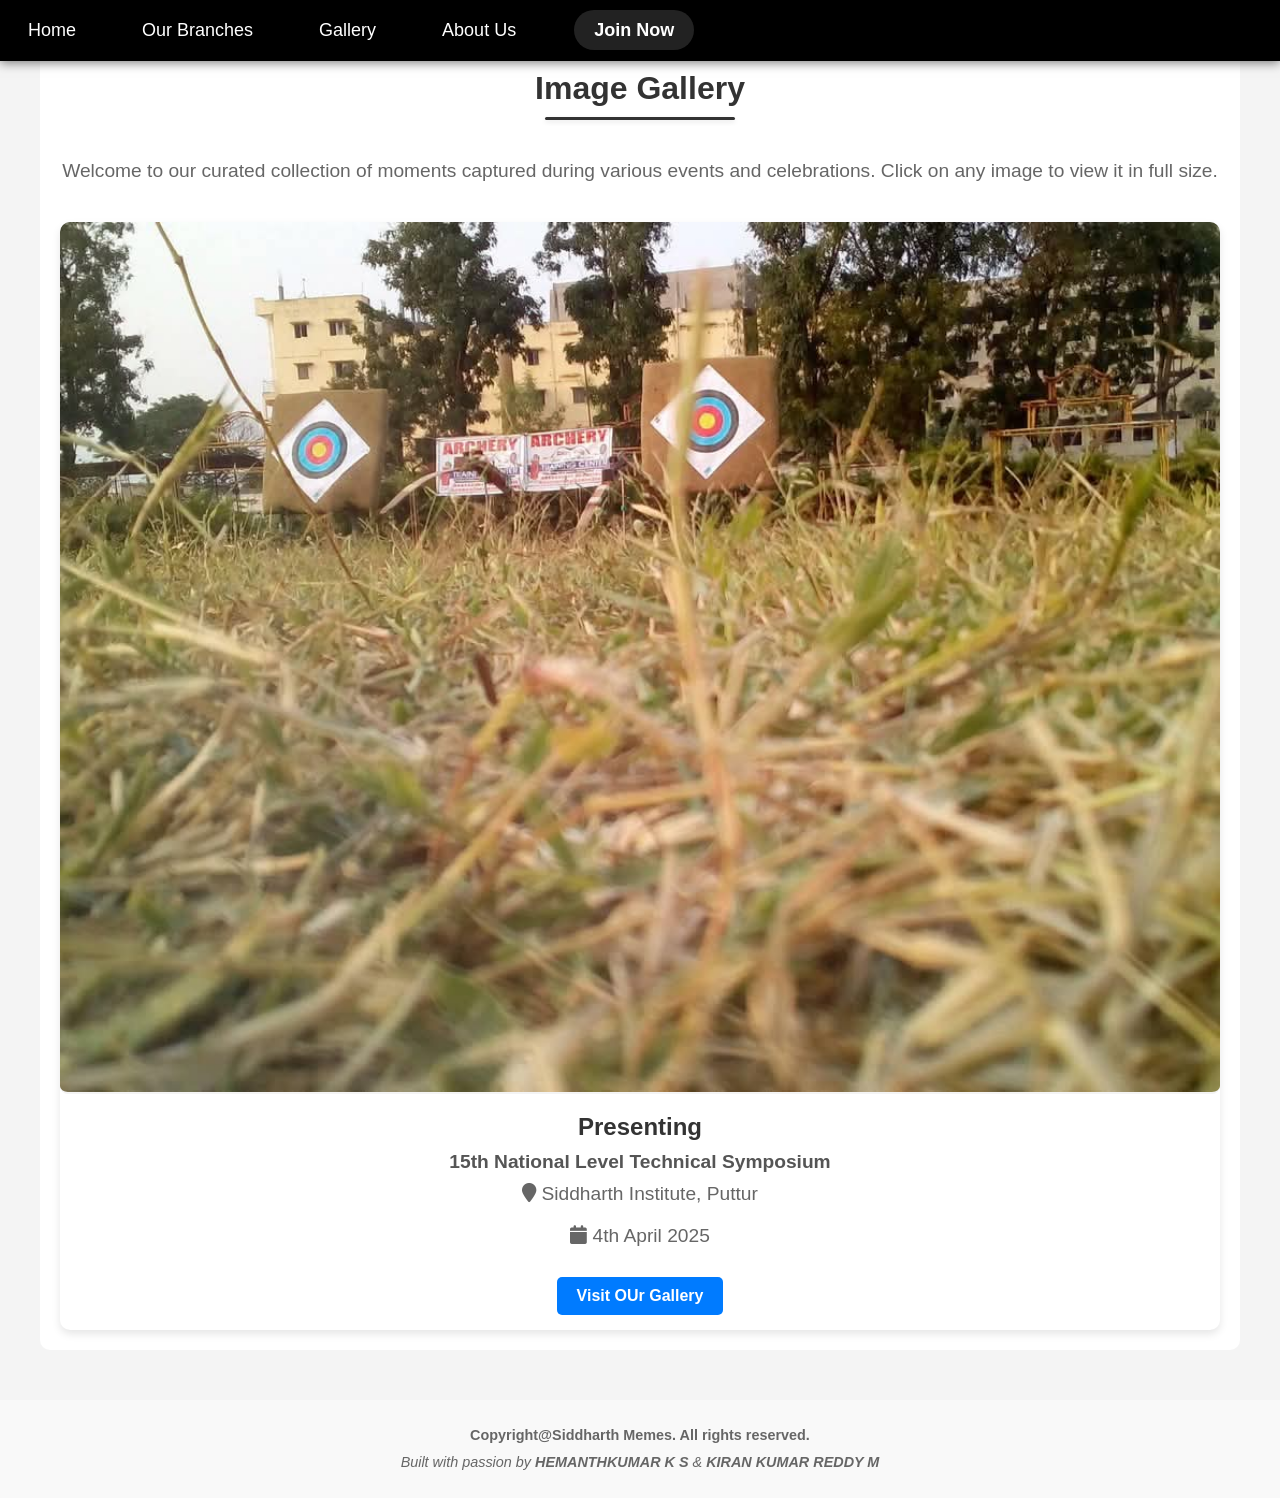
==== gallery.html @ 9c1a4961 "Add files via upload" ====
<!DOCTYPE html>
<html lang="en">

<head>
    <meta charset="UTF-8">
    <meta name="viewport" content="width=device-width, initial-scale=1.0">
    <title>Image Gallery</title>
    <link rel="stylesheet" href="styles.css">
    <link rel="stylesheet" href="https://cdnjs.cloudflare.com/ajax/libs/font-awesome/6.7.2/css/all.min.css"
        integrity="sha512-Evv84Mr4kqVGRNSgIGL/F/aIDqQb7xQ2vcrdIwxfjThSH8CSR7PBEakCr51Ck+w+/U6swU2Im1vVX0SVk9ABhg=="
        crossorigin="anonymous" referrerpolicy="no-referrer" />
    <link rel="stylesheet" href="gallery.css">
</head>

<body>
    <nav>
        <div class="menu-toggle" id="mobile-menu">
            <span class="bar"></span>
            <span class="bar"></span>
            <span class="bar"></span>
        </div>
        <ul class="nav-list">
            <li><a href="index.html">Home</a></li>
            <li><a href="index.html#events">Our Branches</a></li>
            <li><a href="gallery.html">Gallery</a></li>
            <li><a href="index.html#about">About Us</a></li>
            <li><a href="https://www.instagram.com/siddhartha_memes/" target="_blank" class="join">Join Now</a></li>
        </ul>
        <script>
            function scrollToSection(event, sectionId) {
                event.preventDefault();
                const section = document.getElementById(sectionId);
                if (section) {
                    section.scrollIntoView({ behavior: 'smooth' });
                }
            }
        </script>
    </nav>
    <section class="gallery">
        <h2>Image Gallery</h2>
        <p>Welcome to our curated collection of moments captured during various events and celebrations. Click on any image to view it in full size.</p>
    <div class="gallery-event-cards-container">
        <div class="gallery-event-card">
            <img src="images/WhatsApp Image 2025-04-28 at 11.17.33.jpeg" alt="Siddharth Quest 2K25" class="event-image">
            <div class="event-details">
                <h3>Presenting</h3>
                <h4>15th National Level Technical Symposium</h4>
                <p><i class="fa fa-map-marker"></i> Siddharth Institute, Puttur</p>
                <p><i class="fa fa-calendar"></i> 4th April 2025</p>
                <a href="SiddarthQuest2k25.html" class="register-button">Visit OUr Gallery</a>
            </div>
        </div>
    </section>


    <footer>
        <p>Copyright@Siddharth Memes. All rights reserved.</p>
        <p>Built with passion by <a href="https://www.linkedin.com/in/hemanthkumar-k-s?utm_source=share&utm_campaign=share_via&utm_content=profile&utm_medium=android_app" target="_blank" class="footer-link-director"> HEMANTHKUMAR K S </a> & <a href="https://www.linkedin.com/in/kiran-kumar-reddy-4a4455274?utm_source=share&utm_campaign=share_via&utm_content=profile&utm_medium=android_app"  target="_blank" class="footer-link-director"> KIRAN KUMAR REDDY M </a></p>
    </footer>
    <script src="script.js"></script>
</body>

</html>
---- styles.css ----
* {
    margin: 0;
    padding: 0;
    box-sizing: border-box;
    font-family: Arial, sans-serif;
}

body {
    overflow-x: hidden;
}
nav {
    background-color: rgba(0, 0, 0, 1);
    padding: 20px;
    width: 100%;
    top: 0;
    z-index: 10;
    position: fixed;
    display: flex;
    justify-content: space-between;
    align-items: center;
    transition: background-color 0.3s;
    box-shadow: 0 2px 10px rgba(0, 0, 0, 0.5);
    backdrop-filter: blur(10px);
}
nav ul {
    display: flex;
    list-style: none;
    justify-content: center;
    align-items: center;
    margin: 0;
    padding: 0;
    flex-wrap: wrap;
    gap: 20px;
}

nav ul li {
    margin-right: 30px;
}

nav ul li a {
    color: white;
    text-decoration: none;
    font-size: 18px;
    padding: 5px 8px;
}

nav ul li a:hover {
    background-color: #444;
    color: white;
    border-radius: 5px;
}

.join {
    background-color: #222;
    color: white;
    padding: 10px 20px;
    border-radius: 30px;
    font-size: 18px;
    text-decoration: none;
    font-weight: bold;
    transition: background-color 0.3s;
}

.join:hover {
    background-color: #444;
    border-radius: 30px;

}

.menu-toggle {
    display: none;
    flex-direction: column;
    cursor: pointer;
    gap: 5px;
    position: absolute;
    top: 15px;
    right: 20px;
}

.menu-toggle .bar {
    width: 25px;
    height: 3px;
    background-color: white;
    border-radius: 2px;
}
.close-icon{
    display: none;
    flex-direction: column;
    cursor: pointer;
    gap: 5px;
    position: absolute;
    top: 15px;
    right: 20px;
    color: white;
}
.nav-list {
    display: flex;
    flex-direction: row;
    justify-content: center;
    align-items: center;
}

.nav-list.active {
    display: flex;
    flex-direction: column;
    position: absolute;
    top: 40px;
    left: 0;
    width: 100%;
    background-color: rgba(0, 0, 0, 0.9);
    padding: 20px 0;
    z-index: 100;
}
.nav-list.active li {
    margin: 10px 0;
}
.nav-list select {
    background-color: rgba(0, 0, 0, 0.9);
    color: white;
    border: none;
    padding: 8px;
    border-radius: 5px;
    font-size: 18px;
    cursor: pointer;
    /* appearance: none; */
    outline: none;
    transition: background-color 0.3s ease, color 0.3s ease;
}
.nav-list select:hover {
    background-color: #444;
}
.nav-list select option {
    background-color: #222;
    color: white;
}
.hero {
    height: 100vh;
    display: flex;
    flex-direction: column;
    justify-content: center;
    align-items: center;
    text-align: center;
    color: rgb(255, 255, 255);
    position: relative;
}
.video-container {
    position: absolute;
    top: 0;
    left: 0;
    width: 100%;
    height: 100%;
    overflow: hidden;
    z-index: -1;
}

.video-container video {
    width: 100%;
    height: 100%;
    object-fit: cover;
}

.hero::before {
    content: "";
    position: absolute;
    top: 0;
    left: 0;
    width: 100%;
    height: 100%;
    /* background-color: rgba(0, 0, 0, 0.1); */
}

.hero-content {
    position: relative;
    z-index: 1;
    max-width: 800px;
    padding: 0 20px;
}

.hero h1 {
    font-size: 3.5rem;
    margin-bottom: 20px;
}

.hero h2 {
    font-size: 2rem;
    margin-bottom: 30px;
}

.cta-button {
    display: inline-block;
    background-color: white;
    color: black;
    padding: 15px 30px;
    border-radius: 30px;
    font-size: 1.5rem;
    font-weight: bold;
    text-decoration: none;
    margin-top: 20px;
    border: 2px solid white;
    box-shadow: 0 0 10px rgba(255, 255, 255, 0.7);
}

.social-media {
    display: flex;
    justify-content: center;
    align-items: center;
    gap: 20px;
    margin: 20px 0;
}

.social-icon {
    color: white;
    font-size: 2rem;
    text-decoration: none;
    transition: transform 0.3s ease, color 0.3s ease;
    position: relative;
    z-index: 1;
}

.social-icon:hover {
    transform: scale(1.2);
    color: #ff4500; /* Change to your desired hover color */
}
.features {
    padding: 50px 20px;
    background-color: white;
}

.features h2 {
    text-align: center;
    font-size: 2.5rem;
    margin-bottom: 50px;
}

.feature-cards {
    display: flex;
    flex-wrap: wrap;
    justify-content: center;
    gap: 30px;
}

.feature-card {
    background-color: #f9f9f9;
    border-radius: 20px;
    padding: 30px;
    box-shadow: 0 5px 15px rgba(0, 0, 0, 0.1);
    max-width: 350px;
    text-align: center;
}

.feature-card img {
    width: 100px;
    height: 100px;
    margin-bottom: 20px;
}

.feature-card h3 {
    font-size: 1.5rem;
    margin-bottom: 15px;
}

.feature-card p {
    font-size: 1rem;
    line-height: 1.5;
}

.stats {
    background-color: #333;
    color: white;
    padding: 30px 20px;
    text-align: center;
}

.stats-container {
    display: flex;
    justify-content: space-around;
    flex-wrap: wrap;
}

.stat {
    margin: 20px;
}

.stat-number {
    font-size: 3rem;
    font-weight: bold;
    margin-bottom: 10px;
}

.stat-label {
    font-size: 1.2rem;
}

.events {
    text-align: center;
    padding: 20px;
}

.events h2 {
    font-size: 2rem;
    margin-bottom: 10px;
}

.events p {
    font-size: 1.2rem;
    margin-bottom: 40px;
}

/* Scrollable container */
.scroll-container {
    position: relative;
    display: flex;
    align-items: center;
    justify-content: center;
    max-width: 100%;
    overflow: hidden;
}

/* Horizontal scrolling area */
.events-container {
    display: flex;
    gap: 20px;
    overflow-x: auto;
    white-space: nowrap;
    scroll-behavior: smooth;
    padding-bottom: 10px;
    max-width: 90%;
}

.events-container::-webkit-scrollbar {
    display: block;
}

/* Event Card */
.event-card {
    background-color: white;
    border-radius: 20px;
    overflow: hidden;
    width: 400px;
    height: 500px;
    flex: 0 0 auto;
    text-align: left;
    color: black;
    box-shadow: 0 5px 15px rgba(0, 0, 0, 0.1);
    scroll-snap-align: start;
    padding: 10px;
}

.event-image {
    width: 100%;
    /* height: 200px; */
    object-fit: cover;
}

.event-details {
    padding: 20px;
}

.event-details h3 {
    font-size: 1.5rem;
    margin-bottom: 10px;
}

.event-details h4 {
    font-size: 1.2rem;
    margin-bottom: 15px;
}

.event-details p {
    font-size: 1rem;
    margin-bottom: 10px;
}
.register-open-button{
    background-color: blue;
    display: inline-block;
    text-decoration: none;
    padding: 10px 15px;
    color: white;
    border-radius: 5px;
    font-weight: bold;
}
.register-open-button:hover {
    background-color: #0056b3;
}
.register-closed-button {
    background-color: #666;
    display: inline-block;
    text-decoration: none;
    padding: 10px 15px;
    color: white;
    border-radius: 5px;
    font-weight: bold;
}

.register-closed-button:hover {
    background-color: #d43f3f;
}

/* Scroll Buttons */
.scroll-button {
    position: absolute;
    background-color: #666;
    color: #f9f9f9;
    border: none;
    padding: 8px 14px;
    cursor: pointer;
    font-size: 20px;
    border-radius: 50%;
    transition: background 0.3s;
}

.scroll-button:hover {
    background-color: rgb(109, 104, 104);
}

.left {
    left: 10px;
}

.right {
    right: 10px;
}
footer {
    background-color: #f9f9f9;
    padding: 20px;
    text-align: center;
    font-size: 0.9rem;
    color: #666;
    line-height: 1.5;
}

footer p {
    margin: 5px 0;
}

footer p:first-child {
    font-weight: bold;
}

footer p:last-child {
    font-style: italic;
}
/* Responsive styles */
@media (max-width: 768px) {
    .event-card {
        max-width: 100%;
        margin: 10px 0;
    }

    .events h3 {
        font-size: 1.8rem;
    }

    .events h4 {
        font-size: 1.3rem;
    }

    .events p {
        font-size: 1rem;
    }

    .event-details h3 {
        font-size: 1.5rem;
    }

    .event-details h4 {
        font-size: 1.2rem;
    }
}

@media (max-width: 480px) {
    .events h3 {
        font-size: 1.5rem;
    }

    .events h4 {
        font-size: 1.2rem;
    }

    .events p {
        font-size: 0.9rem;
    }

    .event-details h3 {
        font-size: 1.2rem;
    }

    .event-details h4 {
        font-size: 1rem;
    }

    .event-meta-icon {
        font-size: 1.2rem;
    }
}

.register-button {
    display: block;
    background-color: #333;
    color: white;
    padding: 15px;
    border-radius: 10px;
    text-align: center;
    font-size: 1.2rem;
    font-weight: bold;
    text-decoration: none;
    margin-top: 20px;
}

.faqs {
    padding: 50px 20px;
    background-color: white;
}

.faqs h2 {
    text-align: center;
    font-size: 2.5rem;
    margin-bottom: 50px;
}

.faq-container {
    max-width: 800px;
    margin: 0 auto;
}

.faq-item {
    margin-bottom: 20px;
}

.faq-question {
    background-color: #333;
    color: white;
    padding: 15px;
    font-size: 1.2rem;
    cursor: pointer;
    position: relative;
    display: flex;
    justify-content: space-between;
    align-items: center;
}

.faq-question::after {
    content: "▼";
    font-size: 0.8rem;
}

.faq-answer {
    background-color: #f9f9f9;
    padding: 20px;
    font-size: 1rem;
    line-height: 1.5;
    border: 1px solid #ddd;
}

.history {
    background-color: #222;
    color: white;
    padding: 50px 20px;
}

.history h2 {
    font-size: 2.5rem;
    margin-bottom: 30px;
}

.history p {
    font-size: 1rem;
    line-height: 1.6;
    margin-bottom: 15px;
    max-width: 900px;
}

.contact-buttons {
    display: flex;
    flex-wrap: wrap;
    justify-content: space-between;
    max-width: 900px;
    margin: 50px auto;
}

.contact-button {
    background-color: #333;
    color: white;
    padding: 15px 30px;
    border-radius: 30px;
    font-size: 1.2rem;
    text-decoration: none;
    text-align: center;
    min-width: 200px;
    margin: 10px;
}

footer {
    background-color: #f9f9f9;
    padding: 20px;
    text-align: center;
    font-size: 0.9rem;
    color: #666;
}
.footer-link-director{
    text-decoration:none;
    color: #666;
    font-weight: bold;
    transition: color 0.3s;

}
/* Responsive styles */
@media (max-width: 768px) {
    nav ul {
        flex-wrap: wrap;
        justify-content: center;
    }

    nav ul li {
        margin: 5px 10px;
    }

    .menu-toggle,.close-icon {
        display: flex;
    }

    .nav-list {
        display: none;
        flex-direction: column;
    }

    .nav-list.active {
        display: flex;
    }
    .nav-list select {
        padding: 10px 10px;
        background-color: transparent;
    }
    .nav-list select option{
        background-color: #222;
        color: white;
    }

    .hero h1 {
        font-size: 2.5rem;
    }

    .hero h2 {
        font-size: 1.5rem;
    }

    .cta-button {
        font-size: 1.2rem;
        padding: 10px 20px;
    }

    .feature-cards {
        flex-direction: column;
        align-items: center;
    }

    .feature-card {
        width: 100%;
    }

    .stats-container {
        flex-direction: column;
        align-items: center;
    }

    .stat-number {
        font-size: 2.5rem;
    }

    .event-card {
        width: 100%;
    }

    .event-details h3 {
        font-size: 1.5rem;
    }

    .event-details h4 {
        font-size: 1.2rem;
    }

    .faq-container {
        padding: 0 10px;
    }

    .faq-question {
        font-size: 1rem;
    }

    .faq-answer {
        font-size: 0.9rem;
    }

    .history p {
        font-size: 0.9rem;
    }

    .contact-buttons {
        flex-direction: column;
        align-items: center;
    }

    .contact-button {
        width: 100%;
        margin: 10px 0;
    }

    footer {
        font-size: 0.8rem;
    }
}

button, .cta-button, .join, .register-button, .contact-button {
    transition: transform 0.3s ease, background-color 0.3s ease;
}

button:hover, .cta-button:hover, .join:hover, .register-button:hover, .contact-button:hover {
    transform: scale(1.05);
}
@media (max-width: 480px) {
    .nav-list select {
        font-size: 12px;
        padding: 5px 8px;
    }
    .hero h1 {
        font-size: 2rem;
    }

    .hero h2 {
        font-size: 1.2rem;
    }

    .cta-button {
        font-size: 1rem;
        padding: 8px 16px;
    }

    .feature-card img {
        width: 80px;
        height: 80px;
    }

    .feature-card h3 {
        font-size: 1.2rem;
    }

    .feature-card p {
        font-size: 0.9rem;
    }
}
---- gallery.css ----
body {
    font-family: Arial, sans-serif;
    margin: 0;
    padding: 0;
    background-color: #f4f4f4;
}

.gallery {
    margin: 50px auto;
    max-width: 1200px;
    border-radius: 10px;
    background-color: white;
    overflow: hidden;
}
.gallery-event-cards-container {
    display: grid;
    grid-template-columns: repeat(auto-fit, minmax(300px, 1fr));
    gap: 20px;
    padding: 20px;
}

.gallery-event-card {
    background-color: #fff;
    border-radius: 10px;
    box-shadow: 0 4px 8px rgba(0, 0, 0, 0.1);
    overflow: hidden;
    transition: transform 0.3s ease, box-shadow 0.3s ease;
}

.gallery-event-card:hover {
    transform: scale(1.05);
    box-shadow: 0 6px 12px rgba(0, 0, 0, 0.2);
}

.event-image {
    width: 100%;
    height: auto;
    border-bottom: 2px solid #f4f4f4;
}

.event-details {
    padding: 15px;
    text-align: center;
}

.event-details h3 {
    font-size: 1.5em;
    color: #333;
    margin-bottom: 10px;
}

.event-details h4 {
    font-size: 1.2em;
    color: #555;
    margin-bottom: 10px;
}

.event-details p {
    font-size: 1em;
    color: #666;
    margin: 5px 0;
}

.register-button {
    display: inline-block;
    margin-top: 10px;
    padding: 10px 20px;
    font-size: 1em;
    color: #fff;
    background-color: #007BFF;
    border: none;
    border-radius: 5px;
    text-decoration: none;
    transition: background-color 0.3s ease;
}

.register-button:hover {
    background-color: #0056b3;
}
.gallery h2 {
    text-align: center;
    margin: 20px 0;
    font-size: 2em;
    color: #333;
    padding-bottom: 10px;
}

.gallery h2::after {
    content: '';
    display: block;
    width: 190px;
    height: 3px;
    background-color: #333;
    margin: 10px auto;
    border-radius: 2px;
    box-shadow: 0 2px 5px rgba(0, 0, 0, 0.1);

}
.gallery p {
    text-align: center;
    font-size: 1.2em;
    color: #666;
    margin-bottom: 20px;
}
.image-container {
    display: grid;
    grid-template-columns: repeat(auto-fit, minmax(200px, 1fr));
    gap: 15px;
  
}

.gallery img {
    width: 100%;
    height: auto;
    border-radius: 8px;
    cursor: pointer;
    transition: transform 0.3s ease, box-shadow 0.3s ease;
    margin: 0;
}

.gallery img:hover {
    transform: scale(1.05);
    box-shadow: 0 4px 8px rgba(0, 0, 0, 0.2);
}

.modal {
    display: none;
    position: fixed;
    top: 0;
    left: 0;
    width: 100%;
    height: 100%;
    background-color: rgba(0, 0, 0, 0.8);
    justify-content: center;
    align-items: center;
    z-index: 1000;
}

.modal img {
    max-width: 90%;
    max-height: 90%;
    border-radius: 8px;
}
.modal-close {
    position: absolute;
    top: 20px;
    right: 20px;
    font-size: 24px;
    color: white;
    cursor: pointer;
}

.fest{
    max-width: 1200px;
    border: 5px solid #ccc;
    border-radius: 15px;
    background-color: white;
    box-shadow: 0 4px 8px rgba(0, 0, 0, 0.1);
    overflow: hidden;
    padding: 10px;
}
.fest h1{
    text-align: center;
    margin: 20px 0;
    font-size: 2em;
    color: #333;
    padding-bottom: 10px;
}
/* Responsive Design */
@media (max-width: 1200px) {
    .gallery {
        margin: 30px auto;
        max-width: 100%;
        padding: 10px;
    }

    .fest {
        max-width: 100%;
        padding: 10px;
    }
}

@media (max-width: 768px) {
    .gallery h2 {
        font-size: 1.8em;
    }

    .gallery p {
        font-size: 1em;
    }

    .image-container {
        grid-template-columns: repeat(auto-fit, minmax(150px, 1fr));
        gap: 10px;
    }

    .modal img {
        max-width: 80%;
        max-height: 80%;
    }

    .fest h1 {
        font-size: 1.8em;
    }
    .gallery-event-cards-container {
        grid-template-columns: repeat(auto-fit, minmax(250px, 1fr));
        gap: 15px;
    }

    .event-details h3 {
        font-size: 1.3em;
    }

    .event-details h4 {
        font-size: 1.1em;
    }

    .event-details p {
        font-size: 0.9em;
    }

    .register-button {
        font-size: 0.9em;
        padding: 8px 16px;
    }
}

@media (max-width: 480px) {
    body {
        font-size: 14px;
    }

    .gallery h2 {
        font-size: 1.5em;
    }

    .gallery p {
        font-size: 0.9em;
    }

    .image-container {
        grid-template-columns: 1fr;
        gap: 8px;
    }

    .modal-close {
        font-size: 20px;
    }

    .fest h1 {
        font-size: 1.5em;
    }
    .gallery-event-cards-container {
        grid-template-columns: 1fr;
        gap: 10px;
    }

    .event-details h3 {
        font-size: 1.2em;
    }

    .event-details h4 {
        font-size: 1em;
    }

    .event-details p {
        font-size: 0.8em;
    }

    .register-button {
        font-size: 0.8em;
        padding: 6px 12px;
    }
}
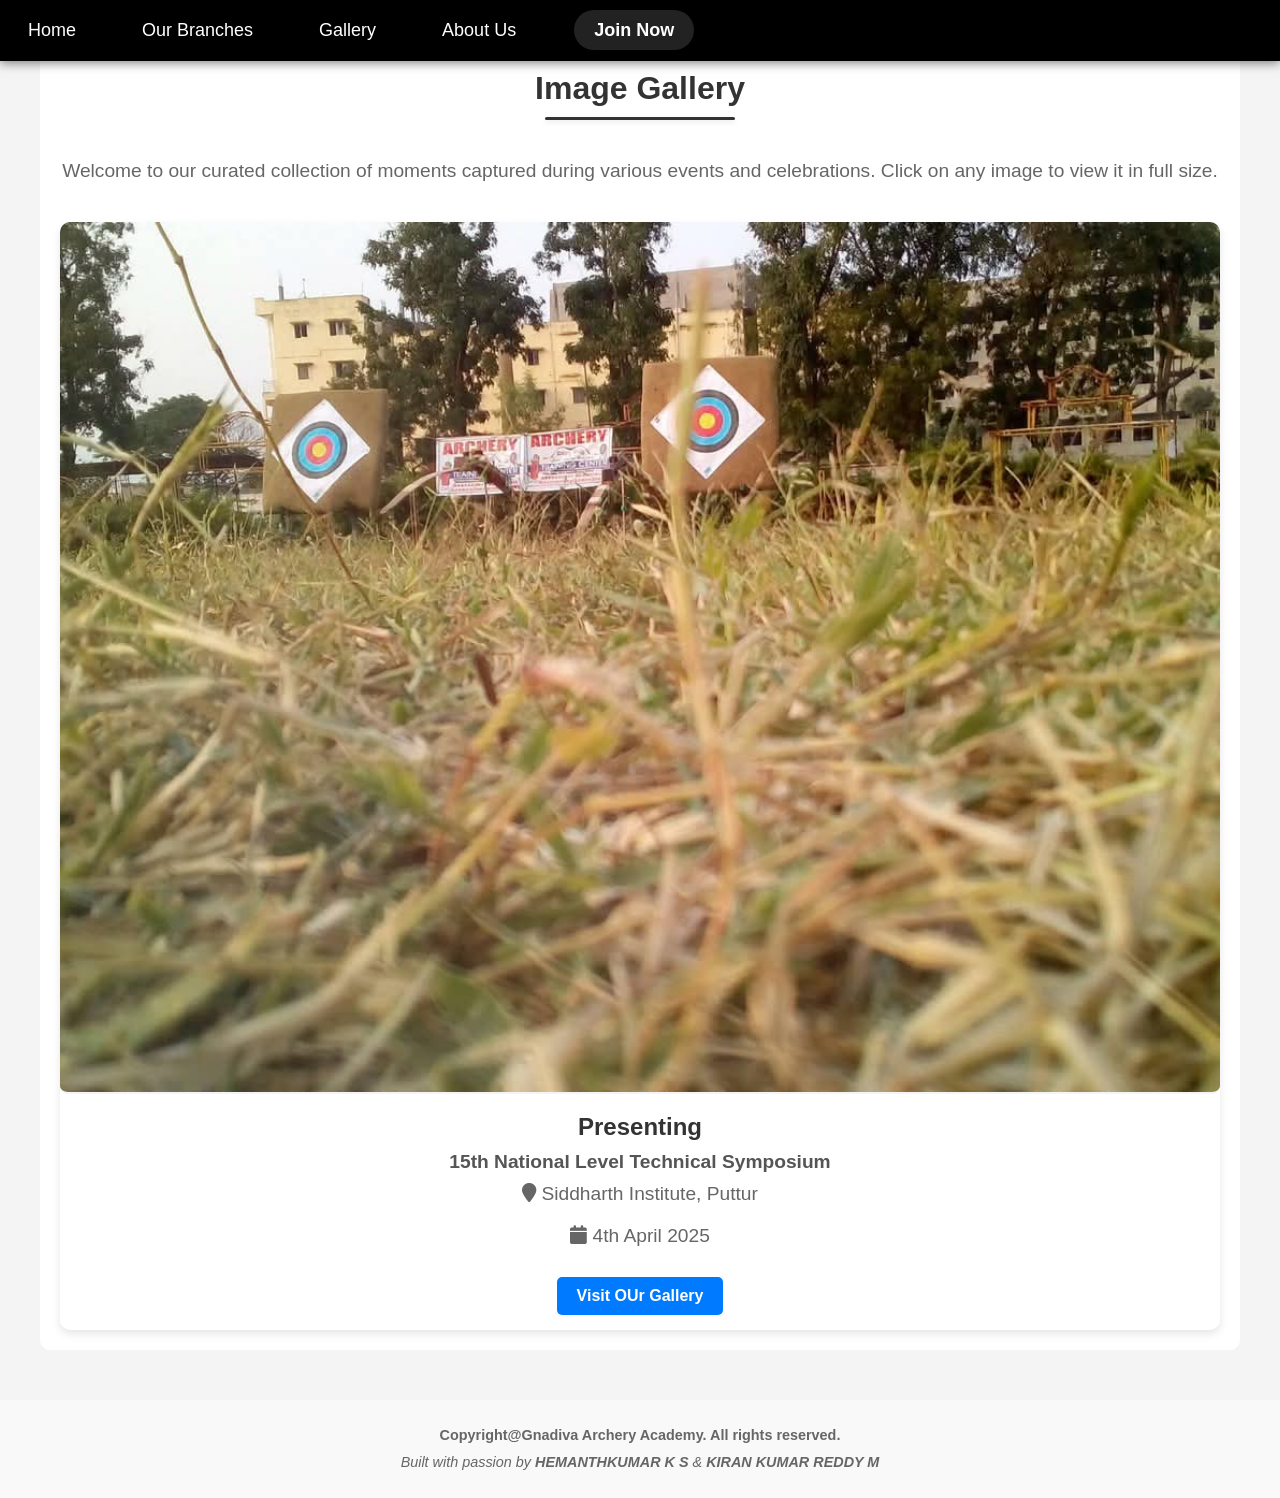
==== commit 2e4ceea5: "Update gallery.html" ====
--- a/gallery.html
+++ b/gallery.html
@@ -24,7 +24,7 @@
             <li><a href="index.html#events">Our Branches</a></li>
             <li><a href="gallery.html">Gallery</a></li>
             <li><a href="index.html#about">About Us</a></li>
-            <li><a href="https://www.instagram.com/siddhartha_memes/" target="_blank" class="join">Join Now</a></li>
+            <li><a href="https://docs.google.com/forms/d/e/1FAIpQLScUXZJmdBhrsPqEwpQYn6-pprLc7WLw1v993dwWkay2E-fRBQ/viewform" target="_blank" class="join">Join Now</a></li>
         </ul>
         <script>
             function scrollToSection(event, sectionId) {
@@ -54,7 +54,7 @@
 
 
     <footer>
-        <p>Copyright@Siddharth Memes. All rights reserved.</p>
+        <p>Copyright@Gnadiva Archery Academy. All rights reserved.</p>
         <p>Built with passion by <a href="https://www.linkedin.com/in/hemanthkumar-k-s?utm_source=share&utm_campaign=share_via&utm_content=profile&utm_medium=android_app" target="_blank" class="footer-link-director"> HEMANTHKUMAR K S </a> & <a href="https://www.linkedin.com/in/kiran-kumar-reddy-4a4455274?utm_source=share&utm_campaign=share_via&utm_content=profile&utm_medium=android_app"  target="_blank" class="footer-link-director"> KIRAN KUMAR REDDY M </a></p>
     </footer>
     <script src="script.js"></script>
--- a/styles.css
+++ b/styles.css
@@ -383,7 +383,7 @@
     background-color: #0056b3;
 }
 .register-closed-button {
-    background-color: #666;
+    background-color: blue;
     display: inline-block;
     text-decoration: none;
     padding: 10px 15px;
@@ -393,7 +393,7 @@
 }
 
 .register-closed-button:hover {
-    background-color: #d43f3f;
+    background-color: #0056b3;
 }
 
 /* Scroll Buttons */
@@ -747,4 +747,4 @@
     .feature-card p {
         font-size: 0.9rem;
     }
-}+}
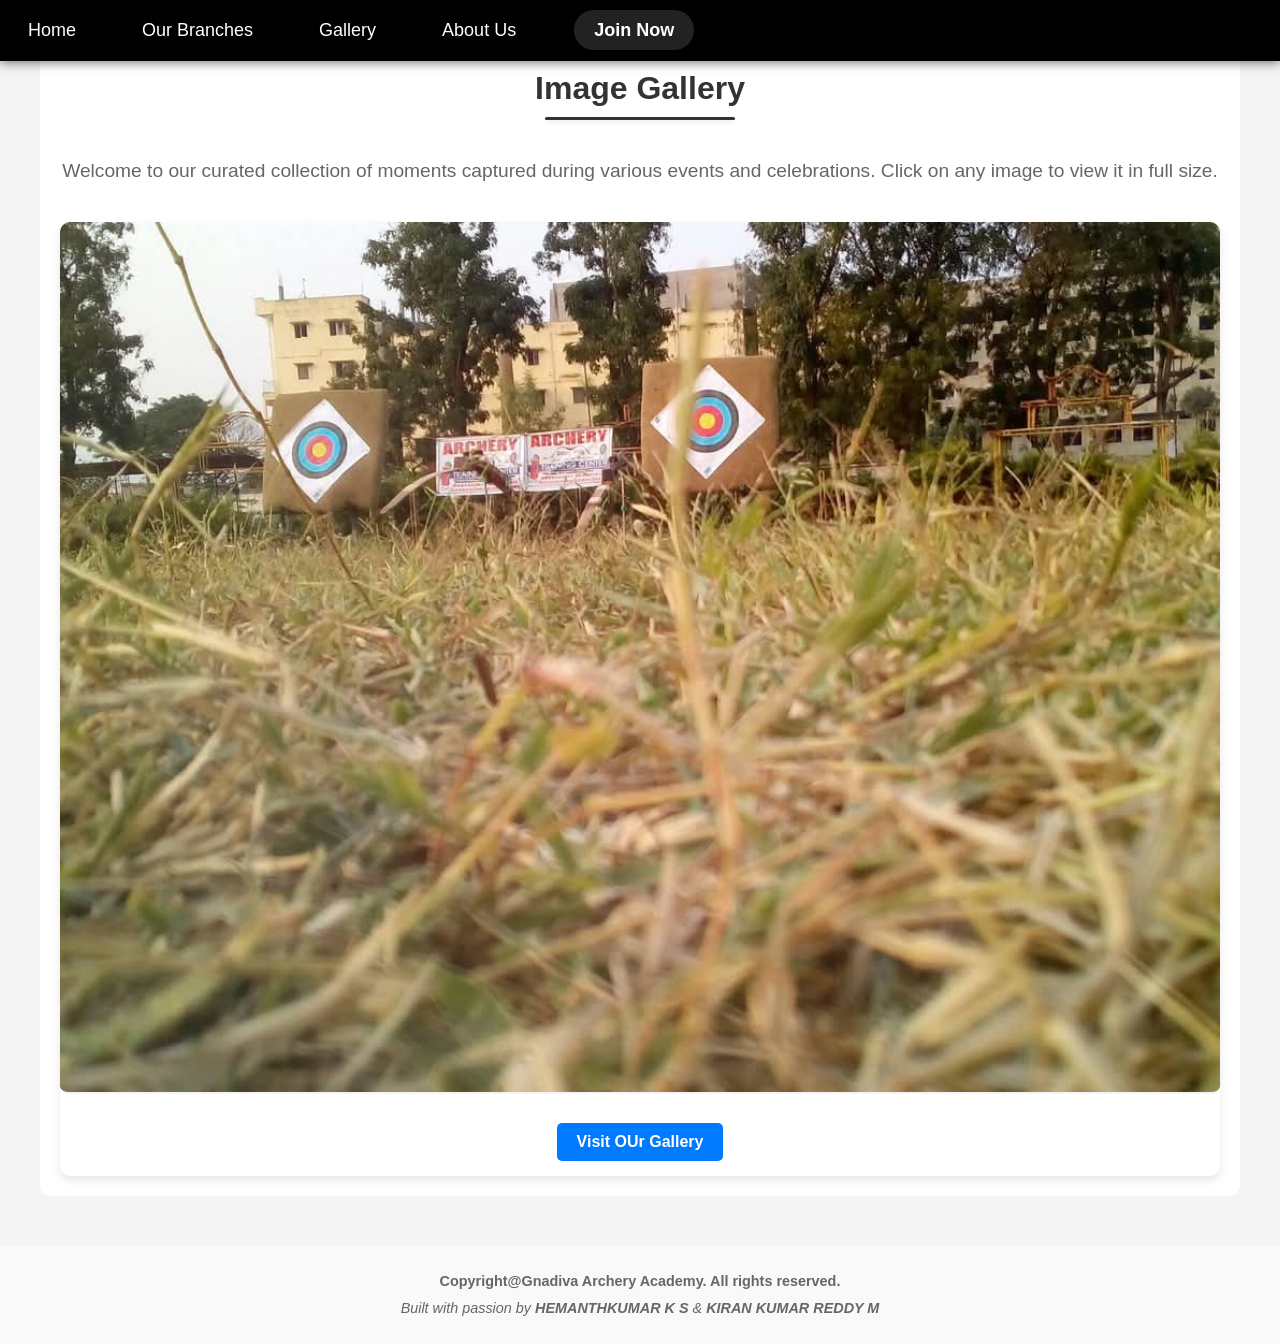
==== commit 999b3267: "Update gallery.html" ====
--- a/gallery.html
+++ b/gallery.html
@@ -43,10 +43,7 @@
         <div class="gallery-event-card">
             <img src="images/WhatsApp Image 2025-04-28 at 11.17.33.jpeg" alt="Siddharth Quest 2K25" class="event-image">
             <div class="event-details">
-                <h3>Presenting</h3>
-                <h4>15th National Level Technical Symposium</h4>
-                <p><i class="fa fa-map-marker"></i> Siddharth Institute, Puttur</p>
-                <p><i class="fa fa-calendar"></i> 4th April 2025</p>
+                
                 <a href="SiddarthQuest2k25.html" class="register-button">Visit OUr Gallery</a>
             </div>
         </div>
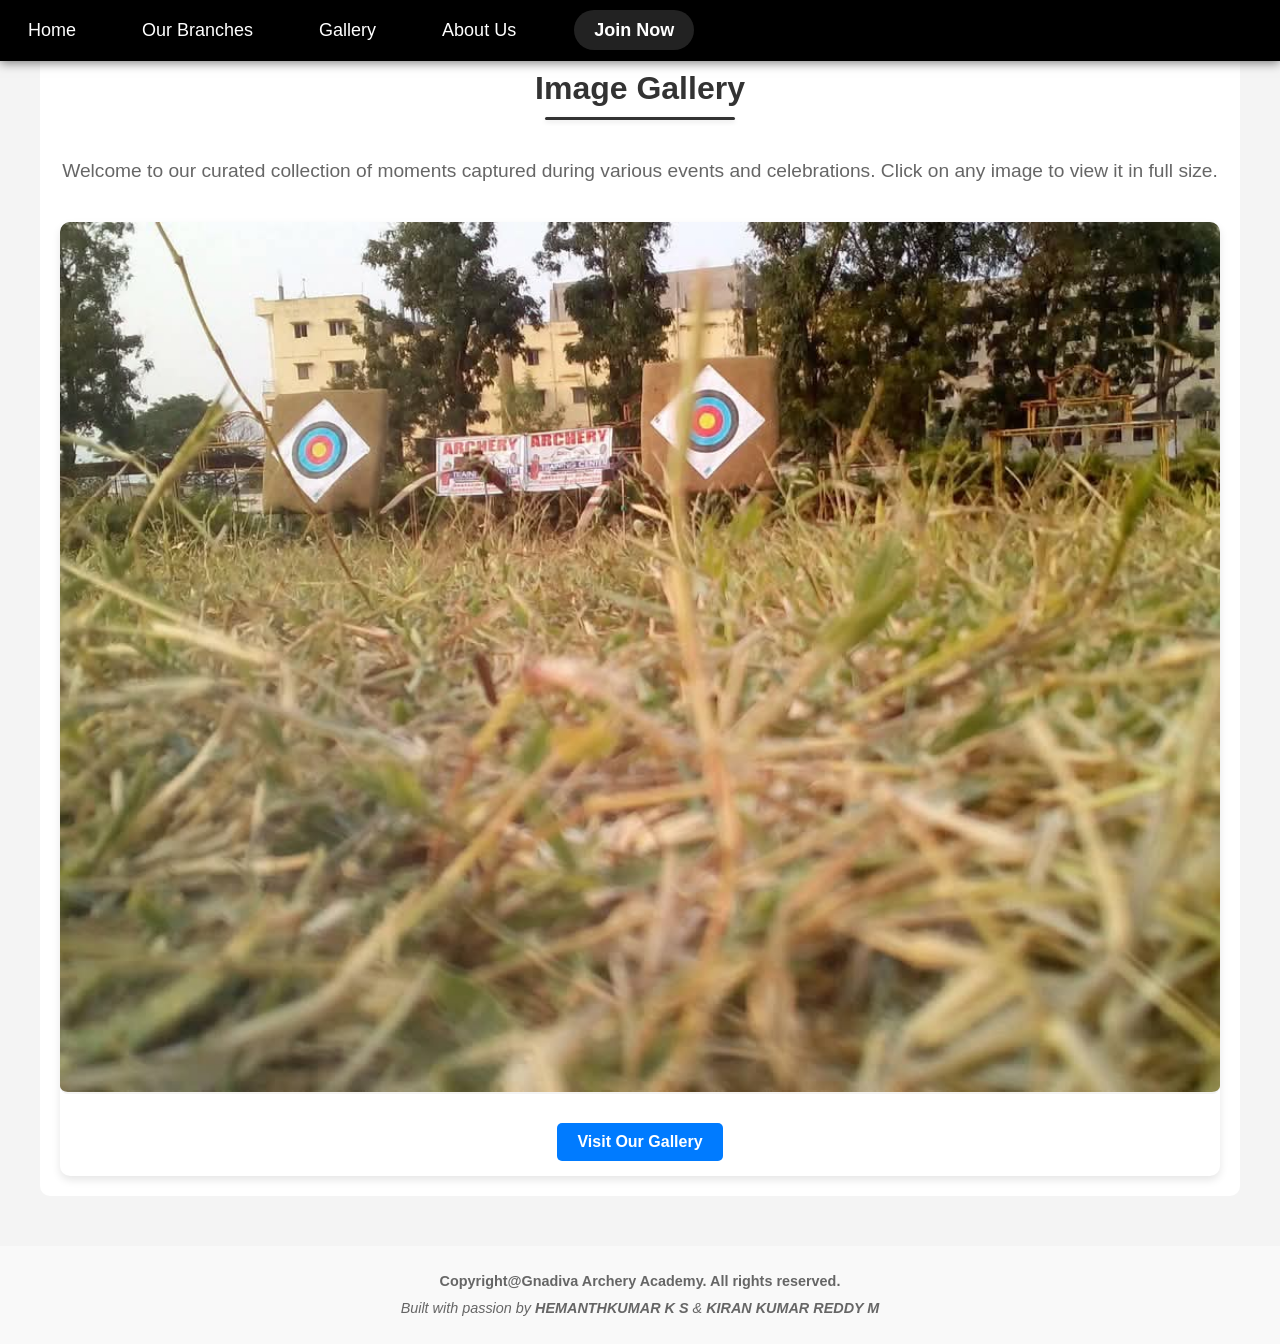
==== commit 6697c0e7: "Update gallery.html" ====
--- a/gallery.html
+++ b/gallery.html
@@ -44,7 +44,7 @@
             <img src="images/WhatsApp Image 2025-04-28 at 11.17.33.jpeg" alt="Siddharth Quest 2K25" class="event-image">
             <div class="event-details">
                 
-                <a href="SiddarthQuest2k25.html" class="register-button">Visit OUr Gallery</a>
+                <a href="SiddarthQuest2k25.html" class="register-button">Visit Our Gallery</a>
             </div>
         </div>
     </section>
